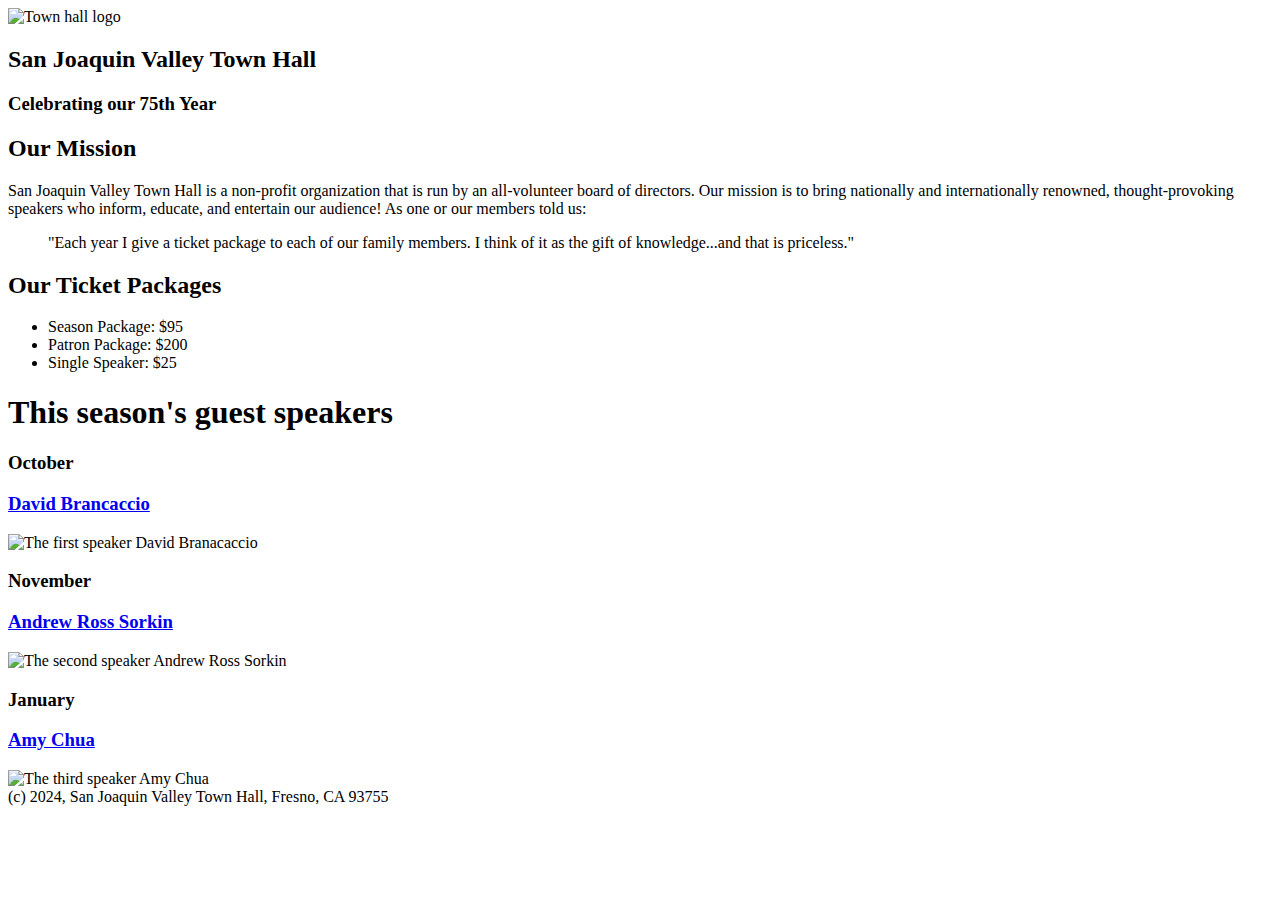
==== index.html @ 24bee817 "beginning of the town hall website" ====
<!DOCTYPE html>
<html lang="en">
<head>
	<meta charset="UTF-8">
	<meta name="viewport" content="width=device-width, initial-scale=1.0">
	<title>Document</title>
</head>
<body>
	<header>
		<img src="images/town_hall_logo.gif" alt="Town hall logo">
		<h2>San Joaquin Valley Town Hall</h2>
		<h3>Celebrating our 75th Year</h3>		
	</header>
	<main>
		<h2>Our Mission</h2>

		<p>San Joaquin Valley Town Hall is a non-profit organization that is run by an all-volunteer board of directors. Our mission is to bring nationally and internationally renowned, thought-provoking speakers who inform, educate, and entertain our audience! As one or our members told us:</p>

		<blockquote>"Each year I give a ticket package to each of our family members. I think of it as the gift of knowledge...and that is priceless."</blockquote>


		<h2>Our Ticket Packages</h2>

		<ul>
			<li>
				Season Package: $95
			</li>
			<li>
				Patron Package: $200
			</li>
			<li>
				Single Speaker: $25
			</li>
		</ul>


		<h1>This season's guest speakers</h1>

		<h3>October</h3>
		<h3><a href="speakers/brancaccio.html">David Brancaccio</a></h3>
		<img src="images/brancaccio75.jpg" alt="The first speaker David Branacaccio">

		<h3>November</h3>
		<h3><a href="speakers/sorkin.html">Andrew Ross Sorkin</a></h3>
		<img src="images/sorkin75.jpg" alt="The second speaker Andrew Ross Sorkin">

		<h3>January</h3>
		<h3><a href="speakers/chua.html">Amy Chua</a></h3>
		<img src="images/chua75.jpg" alt="The third speaker Amy Chua">
	</main>
	<footer>
		(c) 2024, San Joaquin Valley Town Hall, Fresno, CA 93755		
	</footer>
</body>
</html>
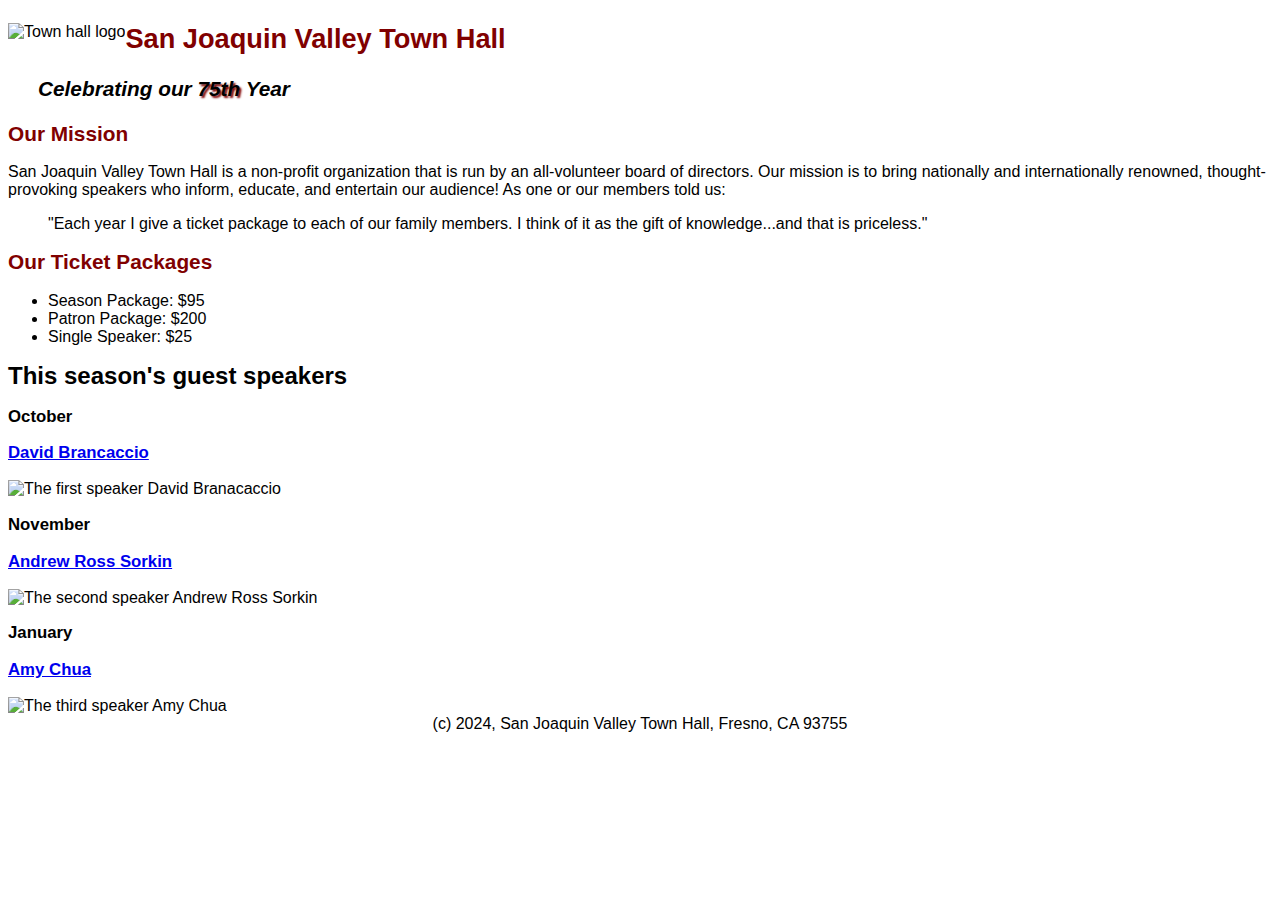
==== commit 47f09cc8: "step two updates" ====
--- a/index.html
+++ b/index.html
@@ -3,13 +3,14 @@
 <head>
 	<meta charset="UTF-8">
 	<meta name="viewport" content="width=device-width, initial-scale=1.0">
-	<title>Document</title>
+	<title>San Joaquin Valley Town Hall</title>
+	<link rel="stylesheet" href="styles/main.css">
 </head>
 <body>
 	<header>
 		<img src="images/town_hall_logo.gif" alt="Town hall logo">
 		<h2>San Joaquin Valley Town Hall</h2>
-		<h3>Celebrating our 75th Year</h3>		
+		<h3>Celebrating our <span class="shadow">75th</span> Year</h3>		
 	</header>
 	<main>
 		<h2>Our Mission</h2>
--- a/styles/main.css
+++ b/styles/main.css
@@ -0,0 +1,42 @@
+
+body{
+    font-family: sans-serif;
+    font-size: 100%;
+}
+header img{
+    float: left;
+}
+main{
+    clear: both;
+}
+header h2{
+    font-size: 170%;
+    color: #800000;
+    padding-left: 30px;
+}
+header h3{
+    font-size: 130%;
+    font-style: italic;
+    padding-left: 30px;
+}
+    
+main h1{
+    font-size: 150%;
+}
+main h2{
+    font-size: 130%;
+    color: #800000;
+}
+main h3{
+    font-size: 105%;
+}
+.shadow{
+    text-shadow: 2px 2px 2px #800000;
+}
+a:hover, aside a:active{
+    font-style: italic;
+}
+footer{
+    text-align: center;
+
+}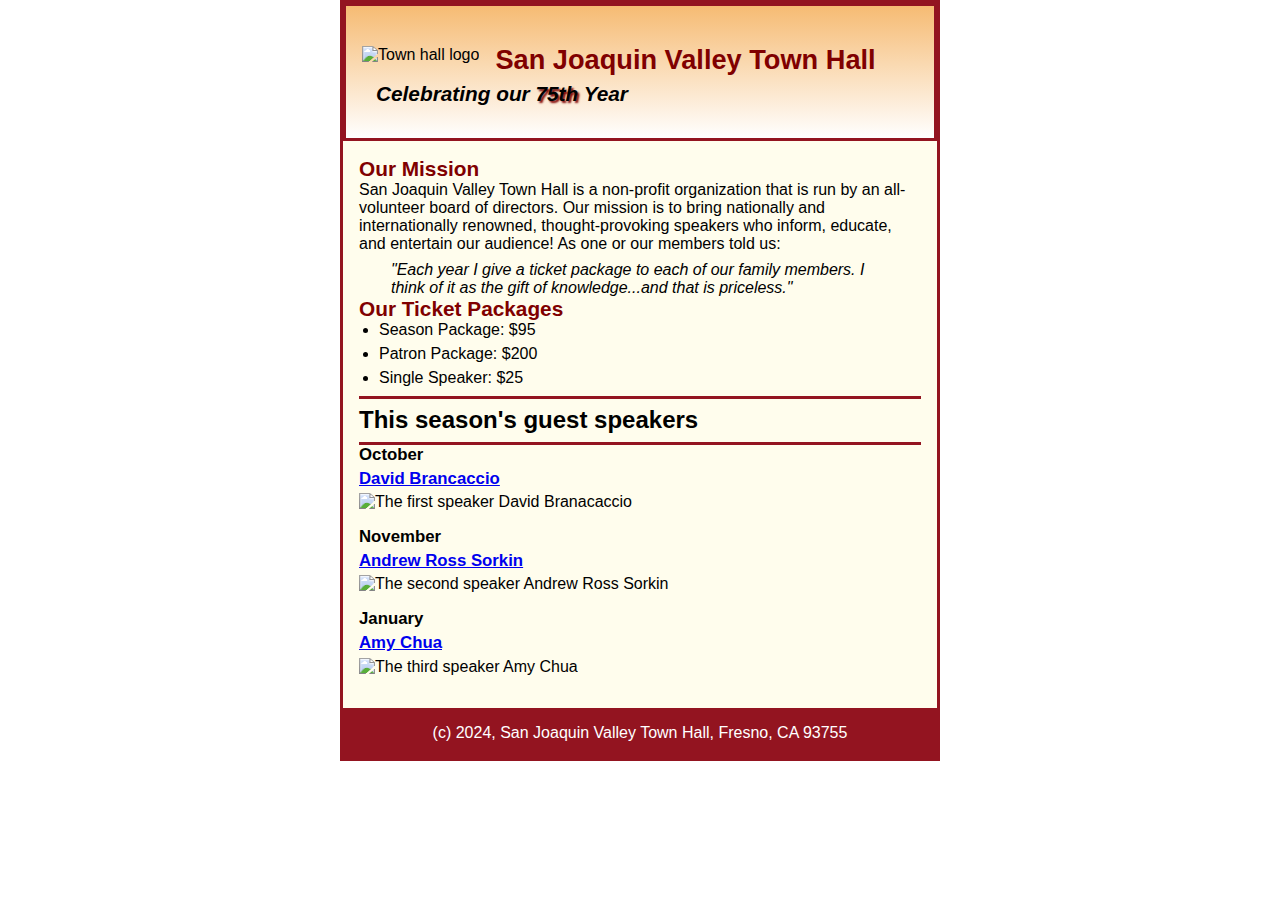
==== commit 70814275: "Update 3" ====
--- a/index.html
+++ b/index.html
@@ -50,7 +50,7 @@
 		<img src="images/chua75.jpg" alt="The third speaker Amy Chua">
 	</main>
 	<footer>
-		(c) 2024, San Joaquin Valley Town Hall, Fresno, CA 93755		
+		<p>(c) 2024, San Joaquin Valley Town Hall, Fresno, CA 93755	</p>	
 	</footer>
 </body>
 </html>
--- a/styles/main.css
+++ b/styles/main.css
@@ -1,18 +1,42 @@
-
+*{
+    margin: 0;
+    padding: 0;
+    box-sizing: border-box;
+}
+html{
+    background-color: white;
+}
 body{
     font-family: sans-serif;
     font-size: 100%;
+    width: 600px;
+    margin: 0 auto 0;
+    border: 3px solid #931420;
+    background-color: #fffded;
+}
+header{
+    border: 3px solid #931420;
+    padding: 1.5em 0 2em 0;
+    background-image: linear-gradient(#f6bb73, white);
 }
 header img{
     float: left;
+    padding: 1em;
 }
 main{
     clear: both;
+    padding: 1em;
+}
+main h1{
+    padding: .3em 0;
+    border-top: 3px solid #931420;
+    border-bottom: 3px solid #931420;
 }
 header h2{
     font-size: 170%;
     color: #800000;
     padding-left: 30px;
+    padding: .5em 0 .25em 0;
 }
 header h3{
     font-size: 130%;
@@ -29,14 +53,36 @@
 }
 main h3{
     font-size: 105%;
+    padding-bottom: .25em;
+}
+main img{
+    padding-bottom: 1em;
+}
+main p{
+    padding-bottom: .5em;
+}
+main blockquote{
+    padding: 0 2em;
+    font-style: italic;
+}
+main ul{
+    padding: 0 0 .25em 1.25em;
+}
+main li{
+    padding-bottom: .35em;
 }
 .shadow{
     text-shadow: 2px 2px 2px #800000;
 }
 a:hover, aside a:active{
-    font-style: italic;
+    font-style: itali;
 }
 footer{
     text-align: center;
+    background-color: #931420;
 
+}
+footer p{
+    color: white;
+    padding: 1em 0 1em 0;
 }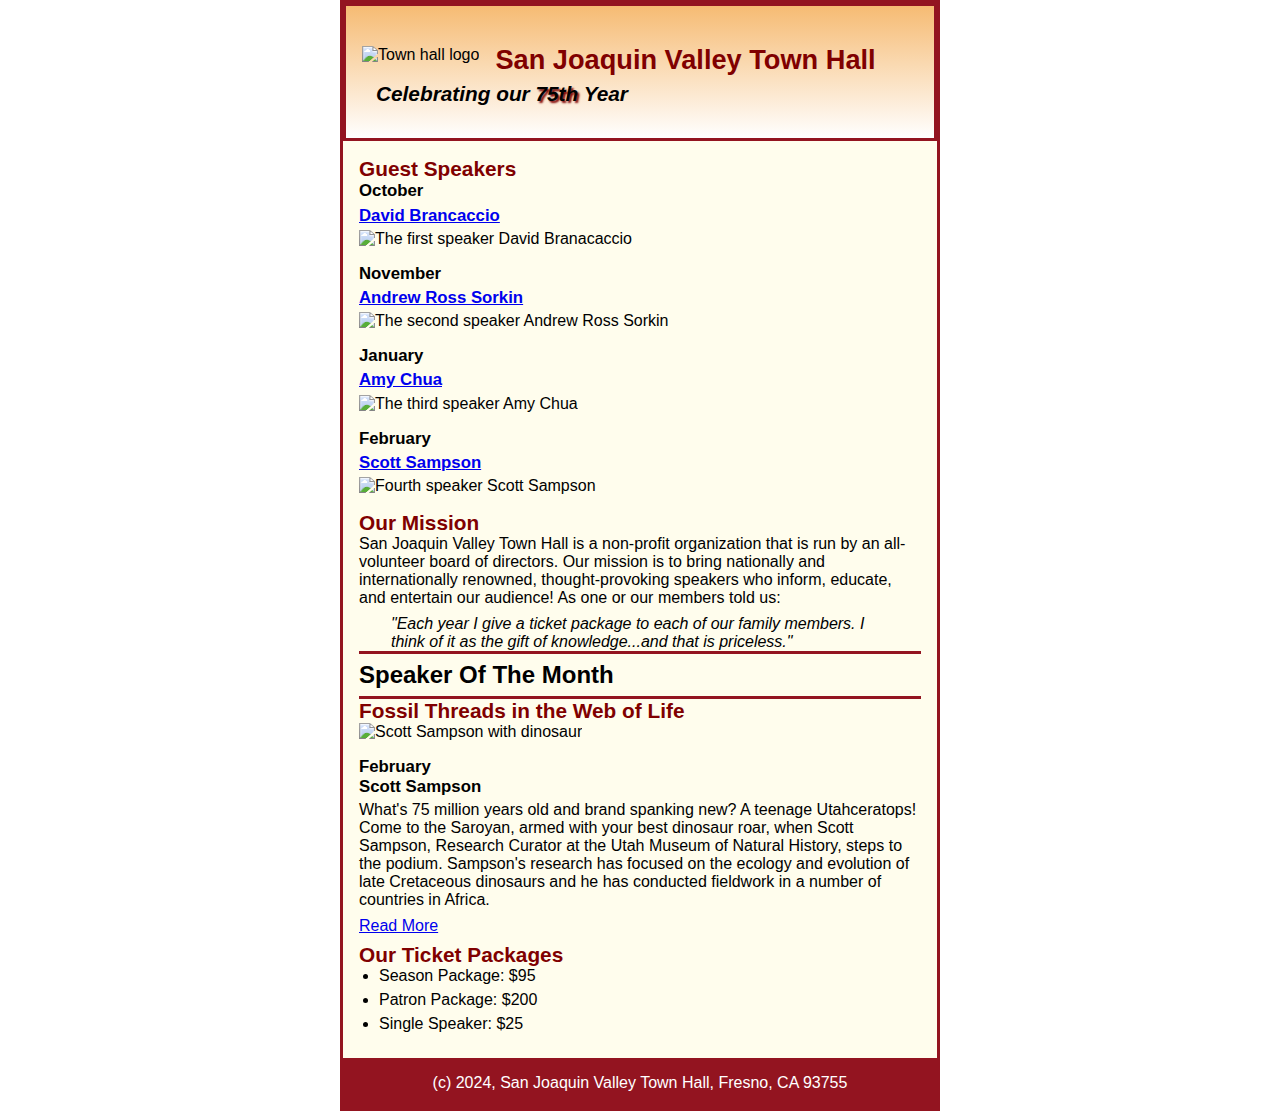
==== commit ff969e82: "update 4" ====
--- a/index.html
+++ b/index.html
@@ -13,41 +13,59 @@
 		<h3>Celebrating our <span class="shadow">75th</span> Year</h3>		
 	</header>
 	<main>
-		<h2>Our Mission</h2>
+		<aside>
+			<h2>Guest Speakers</h2>
 
-		<p>San Joaquin Valley Town Hall is a non-profit organization that is run by an all-volunteer board of directors. Our mission is to bring nationally and internationally renowned, thought-provoking speakers who inform, educate, and entertain our audience! As one or our members told us:</p>
+			<h3>October</h3>
+			<h3><a href="speakers/brancaccio.html">David Brancaccio</a></h3>
+			<img src="images/brancaccio75.jpg" alt="The first speaker David Branacaccio">
 
-		<blockquote>"Each year I give a ticket package to each of our family members. I think of it as the gift of knowledge...and that is priceless."</blockquote>
+			<h3>November</h3>
+			<h3><a href="speakers/sorkin.html">Andrew Ross Sorkin</a></h3>
+			<img src="images/sorkin75.jpg" alt="The second speaker Andrew Ross Sorkin">
+
+			<h3>January</h3>
+			<h3><a href="speakers/chua.html">Amy Chua</a></h3>
+			<img src="images/chua75.jpg" alt="The third speaker Amy Chua">
+
+			<h3>February</h3>
+			<h3><a href="speakers/sampson,html">Scott Sampson</a></h3>
+			<img src="images/sampson75.jpg" alt="Fourth speaker Scott Sampson">
+		</aside>
+		<section>
+			<h2>Our Mission</h2>
+
+			<p>San Joaquin Valley Town Hall is a non-profit organization that is run by an all-volunteer board of directors. Our mission is to bring nationally and internationally renowned, thought-provoking speakers who inform, educate, and entertain our audience! As one or our members told us:</p>
+
+			<blockquote>"Each year I give a ticket package to each of our family members. I think of it as the gift of knowledge...and that is priceless."</blockquote>
+			
+			<h1>Speaker Of The Month</h1>
+
+			<article>
+				<h2>Fossil Threads in the Web of Life</h2>
+				<img src="images/sampson_dinosaur.jpg" alt="Scott Sampson with dinosaur">
+				<h3>February<br>Scott Sampson</h3>
+				<p>What's 75 million years old and brand spanking new? A teenage Utahceratops! Come to the Saroyan, armed with your best dinosaur roar, when Scott Sampson, Research Curator at the Utah Museum of Natural History, steps to the podium. Sampson's research has focused on the ecology and evolution of late Cretaceous dinosaurs and he has conducted fieldwork in a number of countries in Africa.</p>
+				<p><a href="speakers/sampson.html">Read More</a></p>
+			</article>
 
 
-		<h2>Our Ticket Packages</h2>
+			<h2>Our Ticket Packages</h2>
 
-		<ul>
-			<li>
-				Season Package: $95
-			</li>
-			<li>
-				Patron Package: $200
-			</li>
-			<li>
-				Single Speaker: $25
-			</li>
-		</ul>
+			<ul>
+				<li>
+					Season Package: $95
+				</li>
+				<li>
+					Patron Package: $200
+				</li>
+				<li>
+					Single Speaker: $25
+				</li>
+			</ul>
+		</section>
 
-
-		<h1>This season's guest speakers</h1>
-
-		<h3>October</h3>
-		<h3><a href="speakers/brancaccio.html">David Brancaccio</a></h3>
-		<img src="images/brancaccio75.jpg" alt="The first speaker David Branacaccio">
-
-		<h3>November</h3>
-		<h3><a href="speakers/sorkin.html">Andrew Ross Sorkin</a></h3>
-		<img src="images/sorkin75.jpg" alt="The second speaker Andrew Ross Sorkin">
-
-		<h3>January</h3>
-		<h3><a href="speakers/chua.html">Amy Chua</a></h3>
-		<img src="images/chua75.jpg" alt="The third speaker Amy Chua">
+		
 	</main>
 	<footer>
 		<p>(c) 2024, San Joaquin Valley Town Hall, Fresno, CA 93755	</p>	
